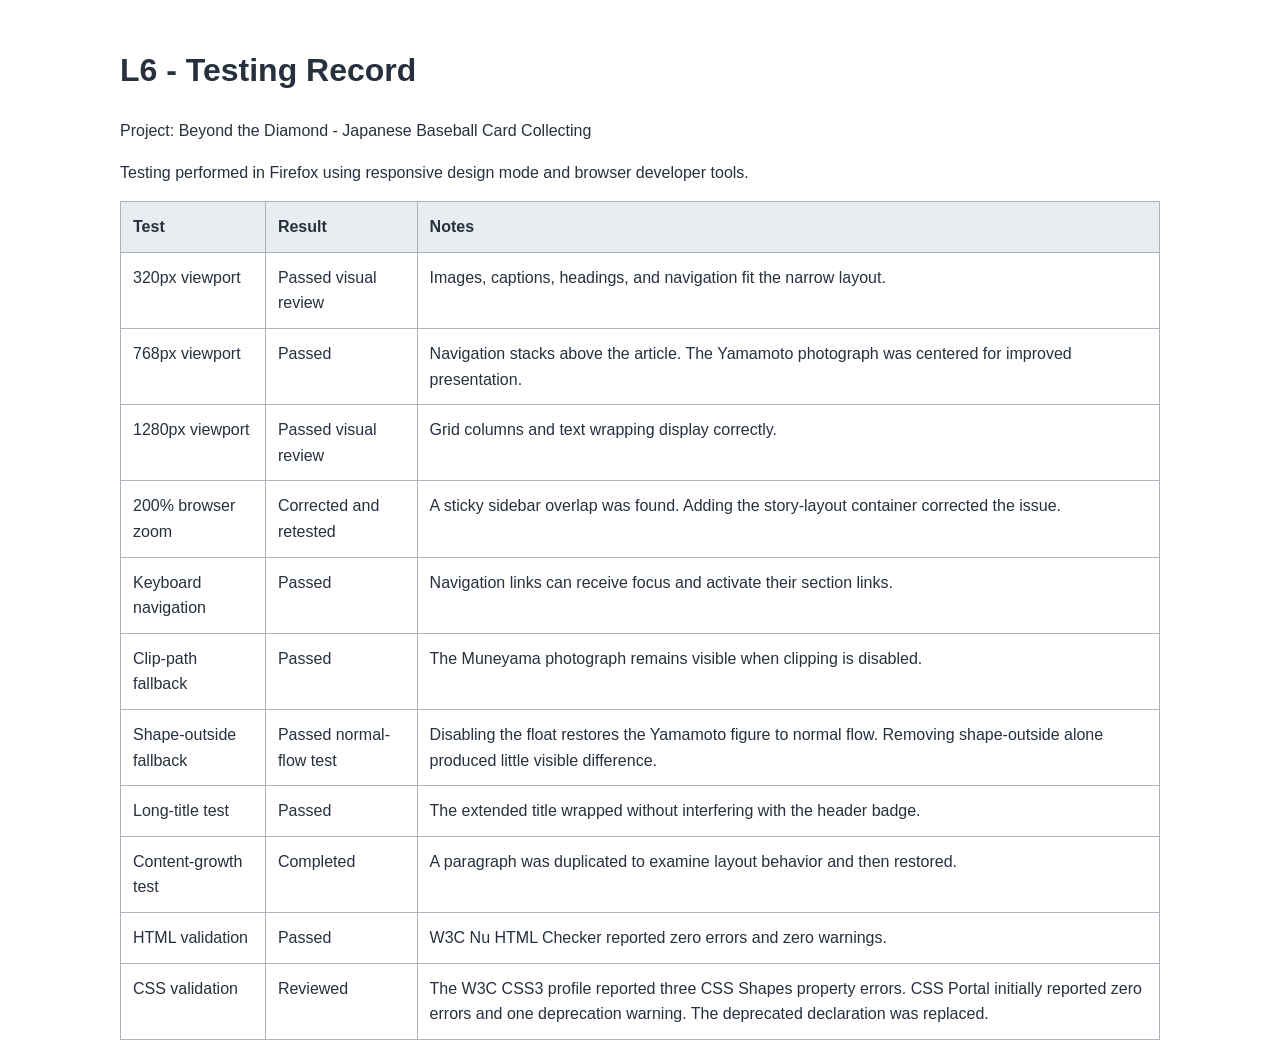
==== testing-record.html @ e60265f2 "corrected folder" ====
<!doctype html>
<html lang="en">
<head>
    <meta charset="utf-8">
    <meta name="viewport" content="width=device-width, initial-scale=1">
    <title>GIT 337 - Testing Record</title>
    <style>
        body {
            font-family: Arial, sans-serif;
            line-height: 1.6;
            max-width: 65rem;
            margin: auto;
            padding: 1.5rem;
            color: #26313d;
        }

        table {
            width: 100%;
            border-collapse: collapse;
        }

        th, td {
            border: 1px solid #aab3bd;
            padding: .75rem;
            text-align: left;
            vertical-align: top;
        }

        th {
            background: #e9edf1;
        }

        .table-wrapper {
            overflow-x: auto;
        }
    </style>
</head>
<body>
    <h1>L6 - Testing Record</h1>

    <p>
        Project: Beyond the Diamond - Japanese Baseball
        Card Collecting
    </p>

    <p>
        Testing performed in Firefox using responsive
        design mode and browser developer tools.
    </p>

    <div class="table-wrapper">
        <table>
            <thead>
                <tr>
                    <th>Test</th>
                    <th>Result</th>
                    <th>Notes</th>
                </tr>
            </thead>
            <tbody>
                <tr>
                    <td>320px viewport</td>
                    <td>Passed visual review</td>
                    <td>Images, captions, headings,
                    and navigation fit the narrow layout.</td>
                </tr>
                <tr>
                    <td>768px viewport</td>
                    <td>Passed</td>
                    <td>Navigation stacks above the article.
                    The Yamamoto photograph was centered
                    for improved presentation.</td>
                </tr>
                <tr>
                    <td>1280px viewport</td>
                    <td>Passed visual review</td>
                    <td>Grid columns and text wrapping
                    display correctly.</td>
                </tr>
                <tr>
                    <td>200% browser zoom</td>
                    <td>Corrected and retested</td>
                    <td>A sticky sidebar overlap was found.
                    Adding the story-layout container
                    corrected the issue.</td>
                </tr>
                <tr>
                    <td>Keyboard navigation</td>
                    <td>Passed</td>
                    <td>Navigation links can receive focus
                    and activate their section links.</td>
                </tr>
                <tr>
                    <td>Clip-path fallback</td>
                    <td>Passed</td>
                    <td>The Muneyama photograph remains
                    visible when clipping is disabled.</td>
                </tr>
                <tr>
                    <td>Shape-outside fallback</td>
                    <td>Passed normal-flow test</td>
                    <td>Disabling the float restores
                    the Yamamoto figure to normal flow.
                    Removing shape-outside alone
                    produced little visible difference.</td>
                </tr>
                <tr>
                    <td>Long-title test</td>
                    <td>Passed</td>
                    <td>The extended title wrapped without
                    interfering with the header badge.</td>
                </tr>
                <tr>
                    <td>Content-growth test</td>
                    <td>Completed</td>
                    <td>A paragraph was duplicated to
                    examine layout behavior and then restored.</td>
                </tr>
                <tr>
                    <td>HTML validation</td>
                    <td>Passed</td>
                    <td>W3C Nu HTML Checker reported
                    zero errors and zero warnings.</td>
                </tr>
                <tr>
                    <td>CSS validation</td>
                    <td>Reviewed</td>
                    <td>The W3C CSS3 profile reported
                    three CSS Shapes property errors.
                    CSS Portal initially reported zero
                    errors and one deprecation warning.
                    The deprecated declaration was replaced.</td>
                </tr>
            </tbody>
        </table>
    </div>
</body>
</html>
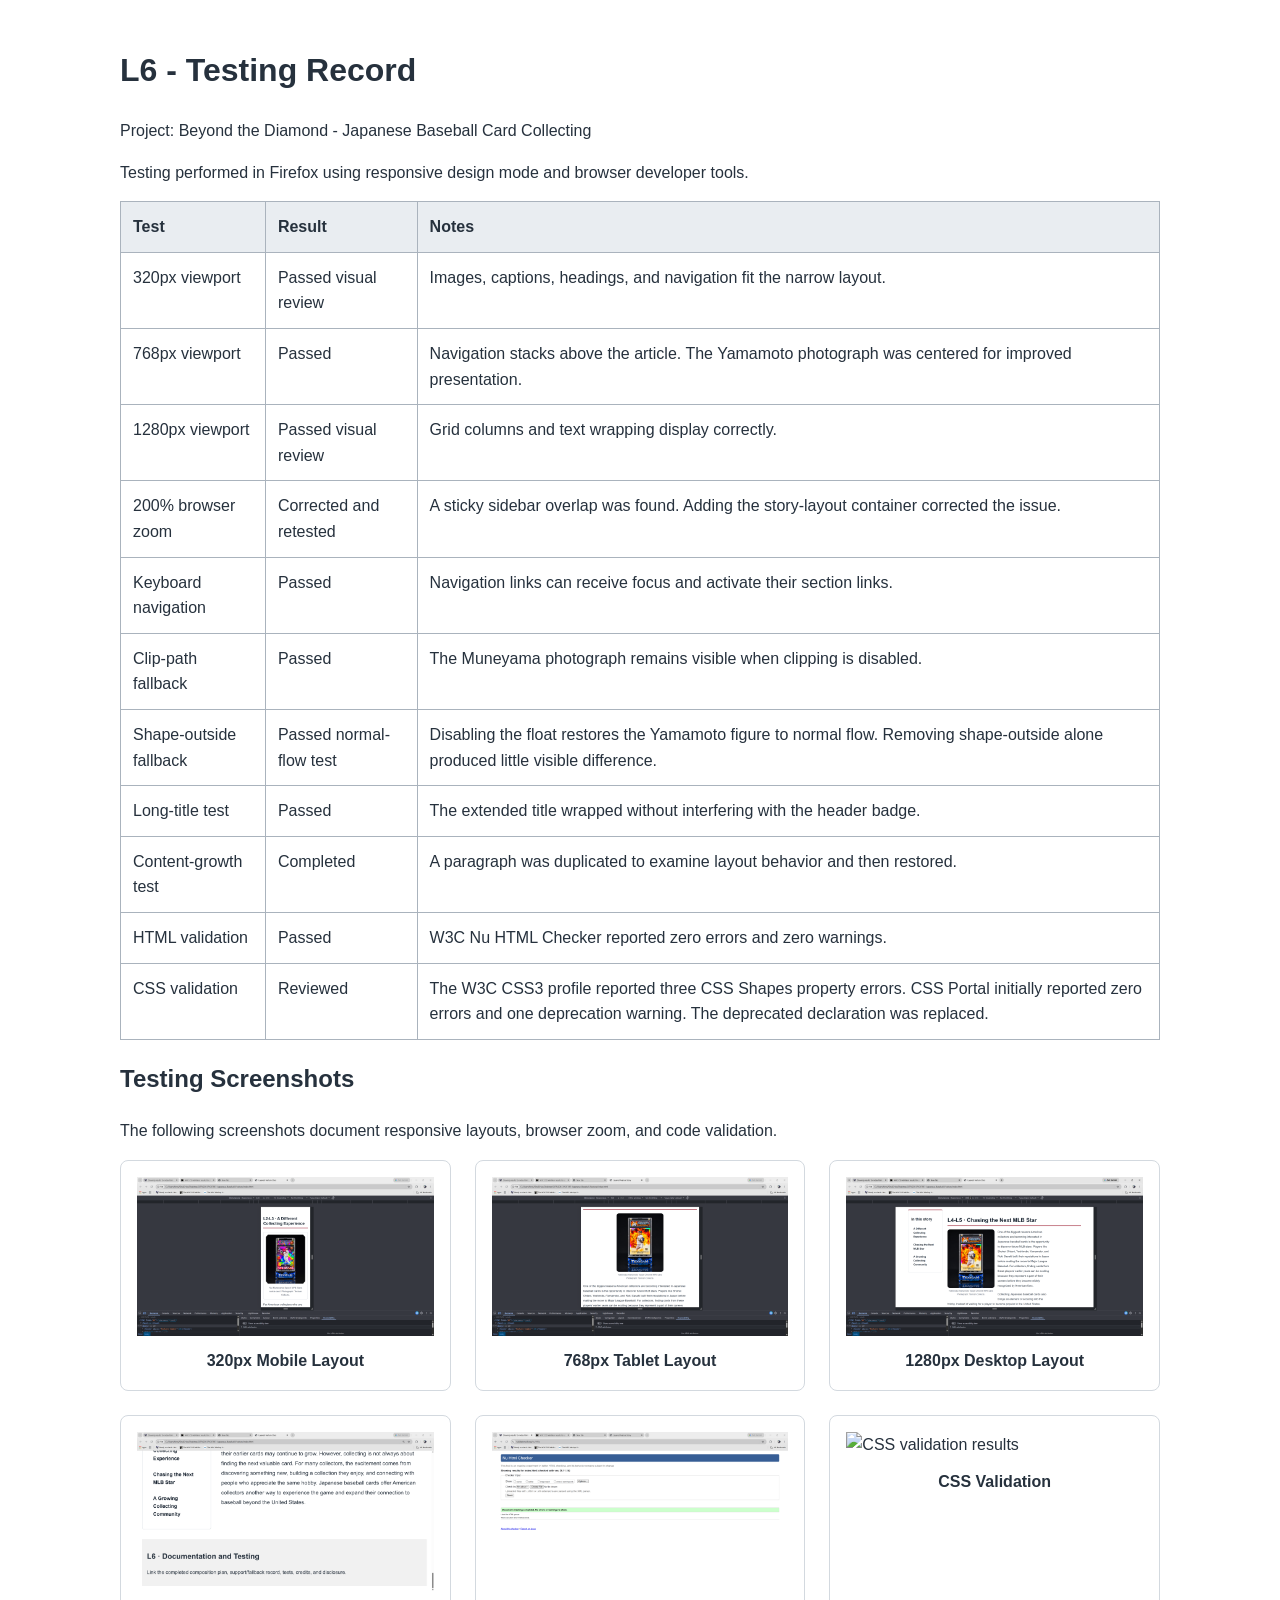
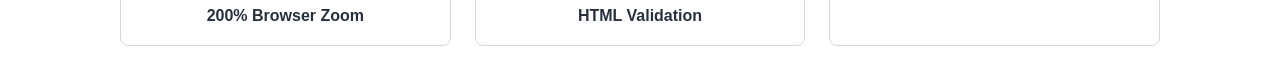
==== commit c563ca14: "updated file names" ====
--- a/testing-record.html
+++ b/testing-record.html
@@ -1,6 +1,6 @@
-
 <!doctype html>
 <html lang="en">
+
 <head>
     <meta charset="utf-8">
     <meta name="viewport" content="width=device-width, initial-scale=1">
@@ -20,7 +20,8 @@
             border-collapse: collapse;
         }
 
-        th, td {
+        th,
+        td {
             border: 1px solid #aab3bd;
             padding: .75rem;
             text-align: left;
@@ -34,8 +35,35 @@
         .table-wrapper {
             overflow-x: auto;
         }
+
+
+        .screenshot-gallery {
+            display: grid;
+            grid-template-columns: repeat(auto-fit, minmax(min(100%, 250px), 1fr));
+            gap: 1.5rem;
+        }
+
+        .screenshot-gallery figure {
+            margin: 0;
+            padding: 1rem;
+            border: 1px solid #d3d9df;
+            border-radius: .5rem;
+        }
+
+        .screenshot-gallery img {
+            display: block;
+            width: 100%;
+            height: auto;
+        }
+
+        .screenshot-gallery figcaption {
+            margin-top: .75rem;
+            text-align: center;
+            font-weight: bold;
+        }
     </style>
 </head>
+
 <body>
     <h1>L6 - Testing Record</h1>
 
@@ -63,79 +91,118 @@
                     <td>320px viewport</td>
                     <td>Passed visual review</td>
                     <td>Images, captions, headings,
-                    and navigation fit the narrow layout.</td>
+                        and navigation fit the narrow layout.</td>
                 </tr>
                 <tr>
                     <td>768px viewport</td>
                     <td>Passed</td>
                     <td>Navigation stacks above the article.
-                    The Yamamoto photograph was centered
-                    for improved presentation.</td>
+                        The Yamamoto photograph was centered
+                        for improved presentation.</td>
                 </tr>
                 <tr>
                     <td>1280px viewport</td>
                     <td>Passed visual review</td>
                     <td>Grid columns and text wrapping
-                    display correctly.</td>
+                        display correctly.</td>
                 </tr>
                 <tr>
                     <td>200% browser zoom</td>
                     <td>Corrected and retested</td>
                     <td>A sticky sidebar overlap was found.
-                    Adding the story-layout container
-                    corrected the issue.</td>
+                        Adding the story-layout container
+                        corrected the issue.</td>
                 </tr>
                 <tr>
                     <td>Keyboard navigation</td>
                     <td>Passed</td>
                     <td>Navigation links can receive focus
-                    and activate their section links.</td>
+                        and activate their section links.</td>
                 </tr>
                 <tr>
                     <td>Clip-path fallback</td>
                     <td>Passed</td>
                     <td>The Muneyama photograph remains
-                    visible when clipping is disabled.</td>
+                        visible when clipping is disabled.</td>
                 </tr>
                 <tr>
                     <td>Shape-outside fallback</td>
                     <td>Passed normal-flow test</td>
                     <td>Disabling the float restores
-                    the Yamamoto figure to normal flow.
-                    Removing shape-outside alone
-                    produced little visible difference.</td>
+                        the Yamamoto figure to normal flow.
+                        Removing shape-outside alone
+                        produced little visible difference.</td>
                 </tr>
                 <tr>
                     <td>Long-title test</td>
                     <td>Passed</td>
                     <td>The extended title wrapped without
-                    interfering with the header badge.</td>
+                        interfering with the header badge.</td>
                 </tr>
                 <tr>
                     <td>Content-growth test</td>
                     <td>Completed</td>
                     <td>A paragraph was duplicated to
-                    examine layout behavior and then restored.</td>
+                        examine layout behavior and then restored.</td>
                 </tr>
                 <tr>
                     <td>HTML validation</td>
                     <td>Passed</td>
                     <td>W3C Nu HTML Checker reported
-                    zero errors and zero warnings.</td>
+                        zero errors and zero warnings.</td>
                 </tr>
                 <tr>
                     <td>CSS validation</td>
                     <td>Reviewed</td>
                     <td>The W3C CSS3 profile reported
-                    three CSS Shapes property errors.
-                    CSS Portal initially reported zero
-                    errors and one deprecation warning.
-                    The deprecated declaration was replaced.</td>
+                        three CSS Shapes property errors.
+                        CSS Portal initially reported zero
+                        errors and one deprecation warning.
+                        The deprecated declaration was replaced.</td>
                 </tr>
             </tbody>
         </table>
     </div>
+
+    <h2>Testing Screenshots</h2>
+
+    <p>
+        The following screenshots document responsive
+        layouts, browser zoom, and code validation.
+    </p>
+
+    <div class="screenshot-gallery">
+        <figure>
+            <img src="screenshots/mobile-320.png" alt="Website tested at 320px">
+            <figcaption>320px Mobile Layout</figcaption>
+        </figure>
+
+        <figure>
+            <img src="screenshots/tablet-768.png" alt="Website tested at 768px">
+            <figcaption>768px Tablet Layout</figcaption>
+        </figure>
+
+        <figure>
+            <img src="screenshots/desktop-1280.png" alt="Website tested at 1280px">
+            <figcaption>1280px Desktop Layout</figcaption>
+        </figure>
+
+        <figure>
+            <img src="screenshots/zoom-200.png" alt="Website tested at 200 percent zoom">
+            <figcaption>200% Browser Zoom</figcaption>
+        </figure>
+
+        <figure>
+            <img src="screenshots/html-validation.png" alt="HTML validation results">
+            <figcaption>HTML Validation</figcaption>
+        </figure>
+
+        <figure>
+            <img src="screenshots/css-validation.png" alt="CSS validation results">
+            <figcaption>CSS Validation</figcaption>
+        </figure>
+    </div>
+
 </body>
-</html>
-
-
+
+</html>
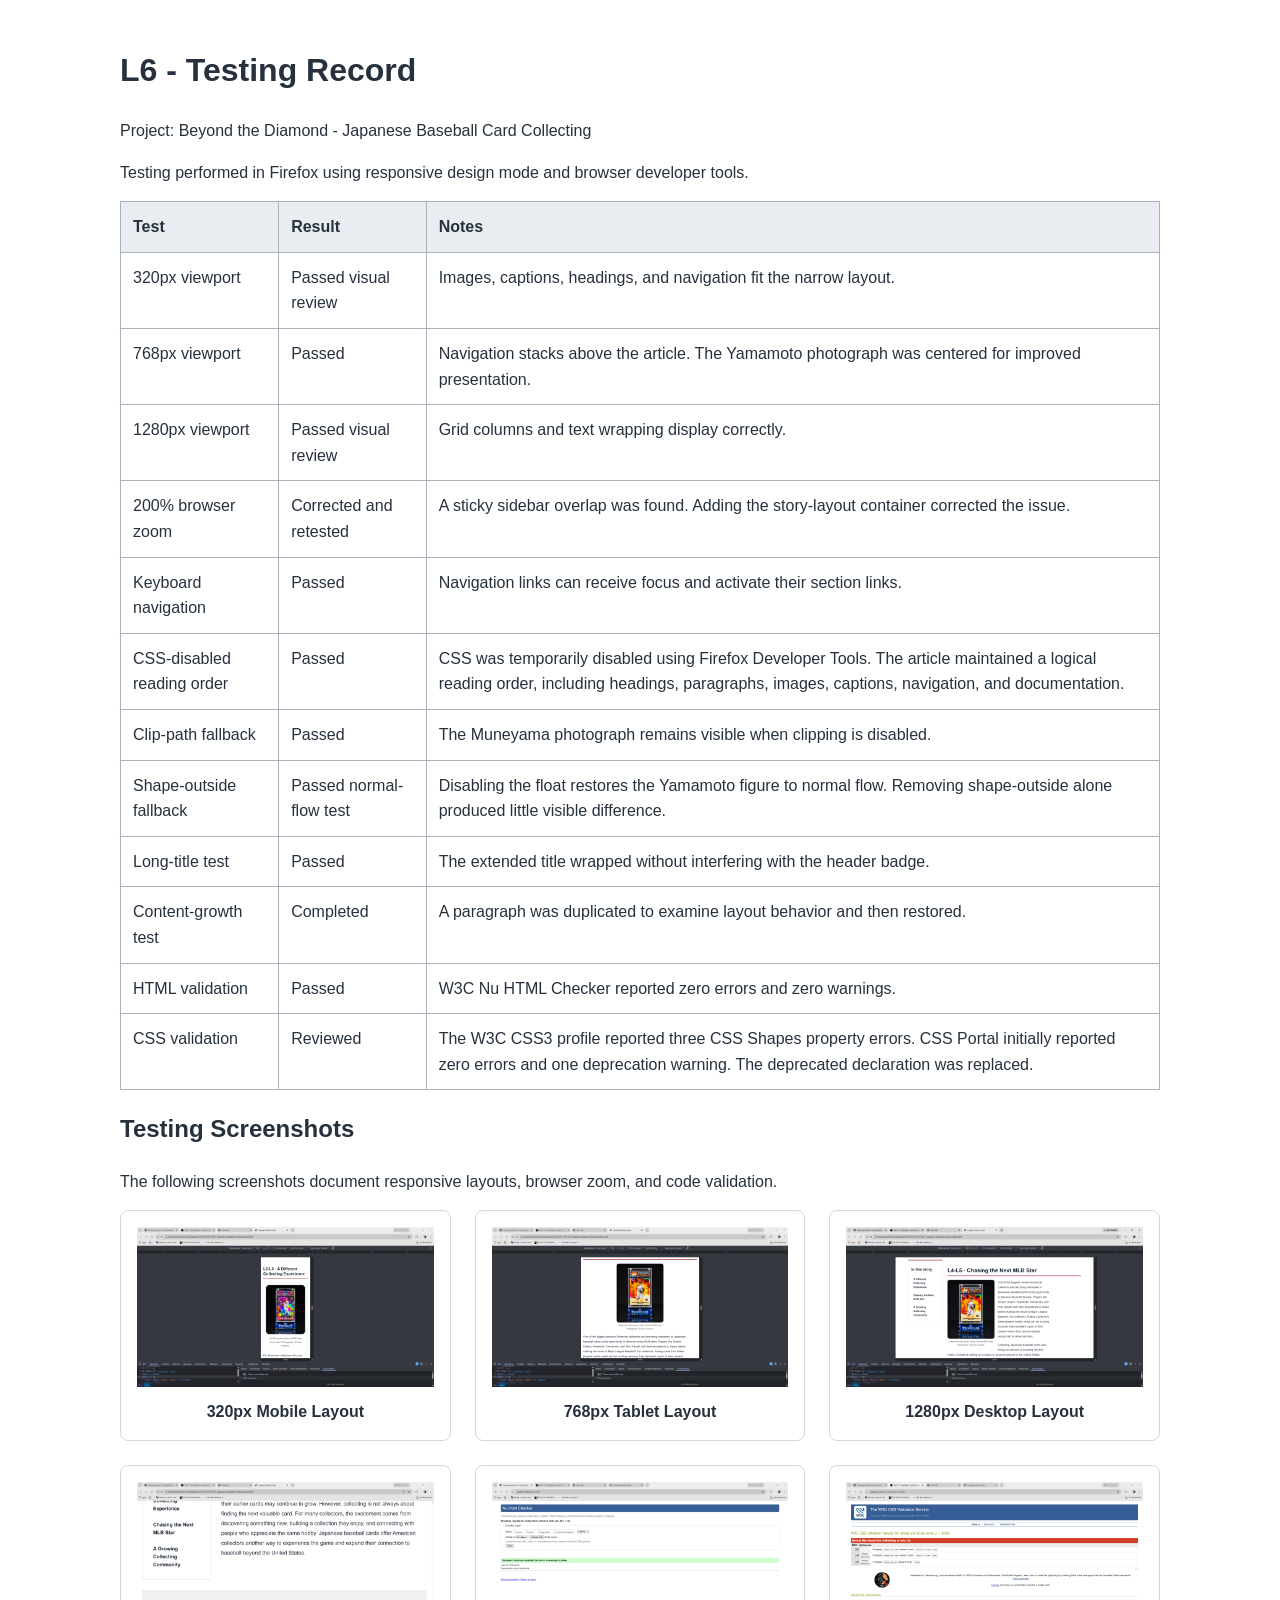
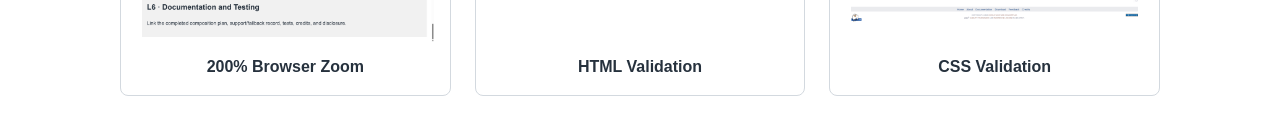
==== commit d9f1e358: "testing record updated" ====
--- a/testing-record.html
+++ b/testing-record.html
@@ -119,6 +119,19 @@
                     <td>Navigation links can receive focus
                         and activate their section links.</td>
                 </tr>
+
+                <tr>
+                    <td>CSS-disabled reading order</td>
+                    <td>Passed</td>
+                    <td>
+                        CSS was temporarily disabled using Firefox
+                        Developer Tools. The article maintained a
+                        logical reading order, including headings,
+                        paragraphs, images, captions, navigation,
+                        and documentation.
+                    </td>
+                </tr>
+
                 <tr>
                     <td>Clip-path fallback</td>
                     <td>Passed</td>
